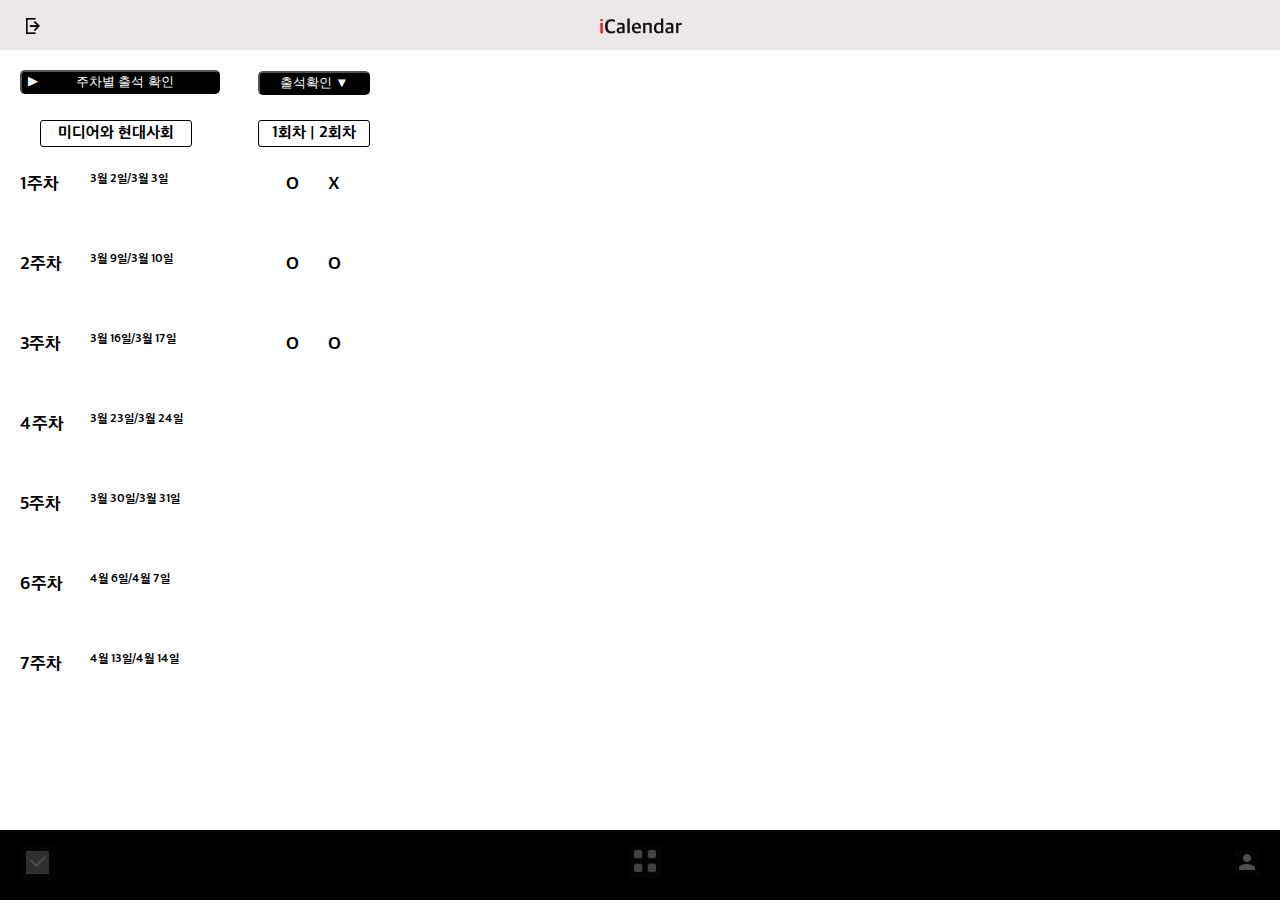
==== index_16.html @ 639784ef "no logo" ====
<!DOCTYPE html>
<html lang="en">
    <head>
        <meta charset="UTF-8" />
        <meta http-equiv="X-UA-Compatible" content="IE=edge" />
        <meta
            name="viewport"
            content="width=<device-width>, initial-scale=1.0"
        />
        <title>온라인 강의 출결 확인</title>
        <link rel="stylesheet" href="16.css" />
    </head>
    <body> 
        <div class="nav-bar">
            <div>
                <a href="index_4.html"><img src="image/exit_2.JPG" /></a>
            </div>
            <div><img src="image/logo_2.JPG" /></div>
            <div></div>
        </div>
    </div>
        <div class="all">
            
                <div class="box">
                    <div class="buttons"><div><button class="주차"><div>▶</div><div>주차별 출석 확인</div><div></div></div><div><button> 출석확인 ▼</button></div></div>
                    <div class="list"><div class="과목명">미디어와 현대사회</div><div class="회차">1회차 | 2회차</div></div>
                    <div class="course"><div>1주차</div><div>3월 2일/3월 3일</div><div>O</div><div>X</div></div>
                    <div class="course"><div>2주차</div><div>3월 9일/3월 10일</div><div>O</div><div>O</div></div>
                    <div class="course"><div>3주차</div><div>3월 16일/3월 17일</div><div>O</div><div>O</div></div>
                    <div class="course"><div>4주차</div><div>3월 23일/3월 24일</div><div> </div><div> </div></div>
                    <div class="course"><div>5주차</div><div>3월 30일/3월 31일</div><div> </div><div> </div></div>
                    <div class="course"><div>6주차</div><div>4월 6일/4월 7일</div><div> </div><div> </div></div>
                    <div class="course"><div>7주차</div><div>4월 13일/4월 14일</div><div> </div><div> </div></div>
                </div>
                <div class="footer">
                    <div>
                        <a href="index_18.html"><img src="image/check.jpg" /></a>
                    </div>
                    <div>
                        <a href="index_19.html"><img src="image/community.JPG" /></a>
                    </div>
                    <div>
                        <a href="index_21.html"><img src="image/my_page.JPG" /></a>
                    </div>
                </div></div>
            </div>
        </div>
    </body>
</html>
---- 16.css ----
@font-face {
    src: url("font/AppleSDGothicNeoB.ttf");
    font-family: "apple";
}
.box {
    height: 844px;
    width: 350px;
    background-color: white;
    display: flex;
    flex-direction: column;
    padding-left: 20px;
    padding-right: 20px;
    margin-top: 20px;
}
.nav-bar {
    height: 30px;
    width: 100vw;
    background-color: rgb(236, 232, 231);
    display: flex;
    justify-content: space-between;
    padding-top: 13px;
    padding-bottom: 7px;
}
.nav-bar > :nth-child(1) {
    margin-left: 20px;
}
.nav-bar > :nth-child(3) {
    margin-right: 20px;
    width: 27px;
}
body {
    padding: 0;
    margin: 0;
    font-family: "apple";
}
.course {
    display: grid;
    grid-template-columns: 2fr 5.6fr 1.2fr 1.2fr;
    height: 80px;
    font-size: 18px;
}
.course>:nth-child(2){
    font-size:12px;
}
.buttons {
    display: flex;
    justify-content: space-between;
    height: 50px;
}
.list {
    display: flex;
    justify-content: space-between;
    height: 50px;
}
.과목명 {
    border: solid 1px black;
    border-radius: 3px;
    width: 150px;
    text-align: center;
    height: 25px;
    margin-left: 20px;
}
.회차 {
    border: solid 1px black;
    border-radius: 3px;
    height: 25px;
    width: 110px;
    text-align: center;
}
.buttons > :nth-child(2) > :nth-child(1) {
    /*출석확인*/
    background-color: black;
    color: white;
    border-radius: 5px;
    width: 112px;
}
.주차 {
    display: flex;
    justify-content: space-between;
    width: 200px;
    background-color: black;
    color: white;
    border-radius: 5px;
}
.footer {
    height: 55px;
    background-color: black;
    width: 100vw;
    bottom: 0px;
    position: fixed;
    color: white;
    z-index: 2;
    display: flex;
    justify-content: space-between;
    padding-top: 15px;
}
.footer > :nth-child(1) {
    margin-left: 20px;
}
.footer > :nth-child(3) {
    margin-top: 5px;
    margin-right: 20px;
}
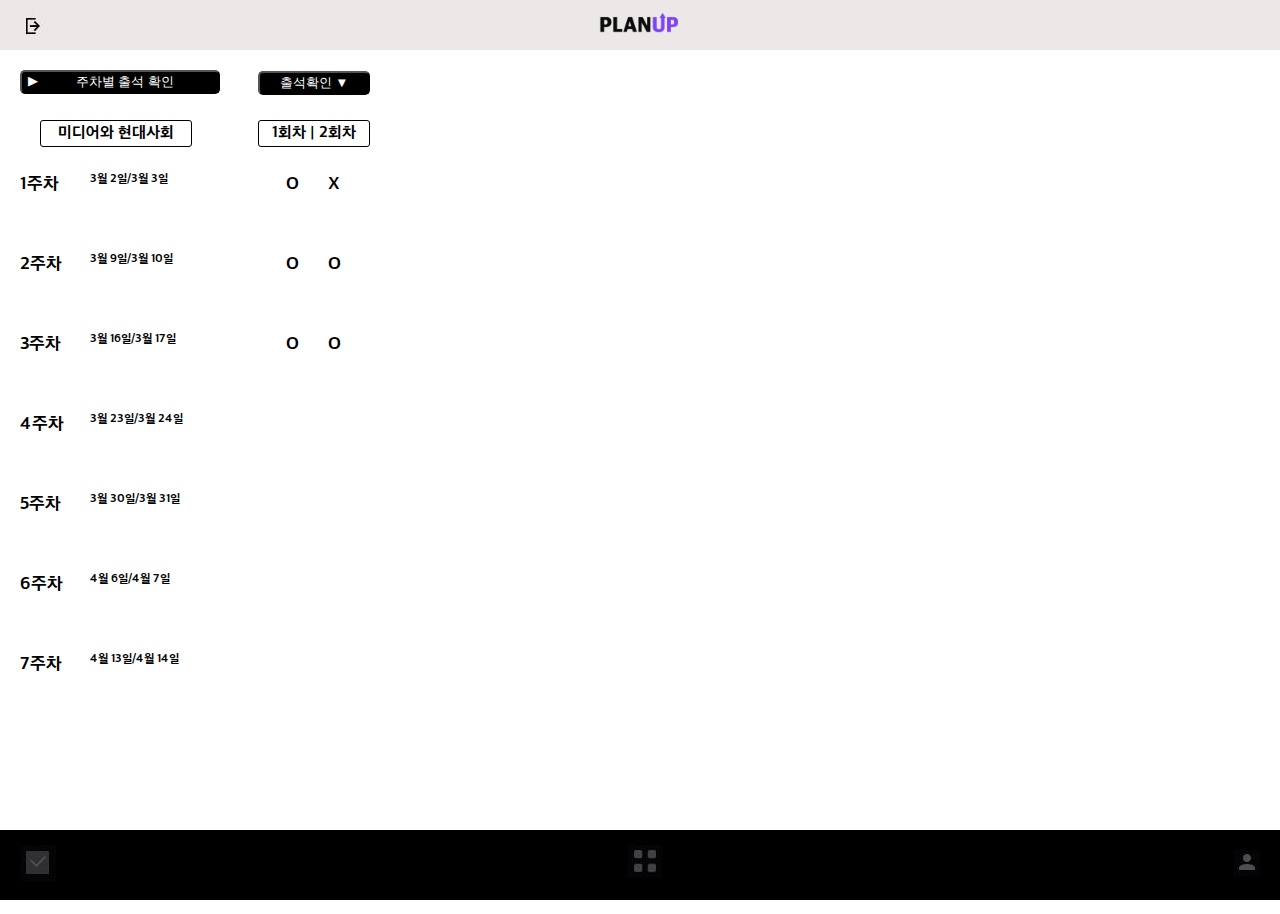
==== commit 84e3c37b: "아아" ====
--- a/index_16.html
+++ b/index_16.html
@@ -15,7 +15,7 @@
             <div>
                 <a href="index_4.html"><img src="image/exit_2.JPG" /></a>
             </div>
-            <div><img src="image/logo_2.JPG" /></div>
+            <div><img src="image/planup.png" /></div>
             <div></div>
         </div>
     </div>
--- a/16.css
+++ b/16.css
@@ -28,6 +28,10 @@
     margin-right: 20px;
     width: 27px;
 }
+.nav-bar > :nth-child(2) > img {
+    width: 80px;
+    height: 20px;
+}
 body {
     padding: 0;
     margin: 0;
@@ -39,8 +43,8 @@
     height: 80px;
     font-size: 18px;
 }
-.course>:nth-child(2){
-    font-size:12px;
+.course > :nth-child(2) {
+    font-size: 12px;
 }
 .buttons {
     display: flex;
